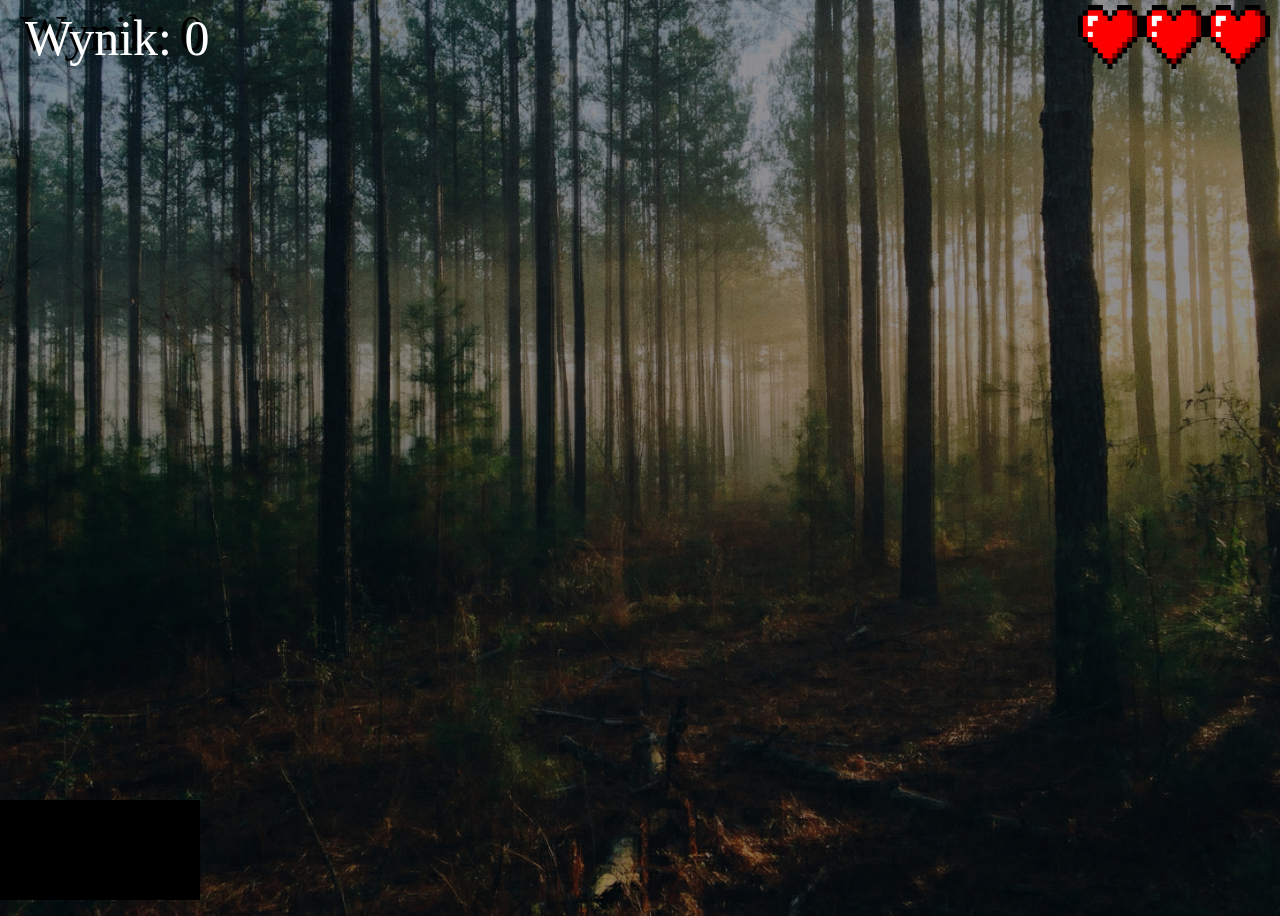
==== index.html @ 978c5ddf "Initial commit" ====
<!DOCTYPE html>
<html lang="en">
<head>
    <meta charset="UTF-8">
    <meta http-equiv="X-UA-Compatible" content="IE=edge">
    <meta name="viewport" content="width=device-width, initial-scale=1.0">
    <title>Gra edukacyjna</title>
    <link rel="stylesheet" href="style.css">
</head>
<body>
    <canvas id="canvas1"></canvas>

    <script src="script.js"></script>
</body>
</html>
---- style.css ----
body{
    width: 100vw;
    height: 100vh;
    overflow: hidden;
    background-image: url("assets/background.jpg");
    background-size: cover;
}
#canvas1{
    position: absolute;
    top: 0;
    left: 0;
    width: 100%;
    height: 100%;
}
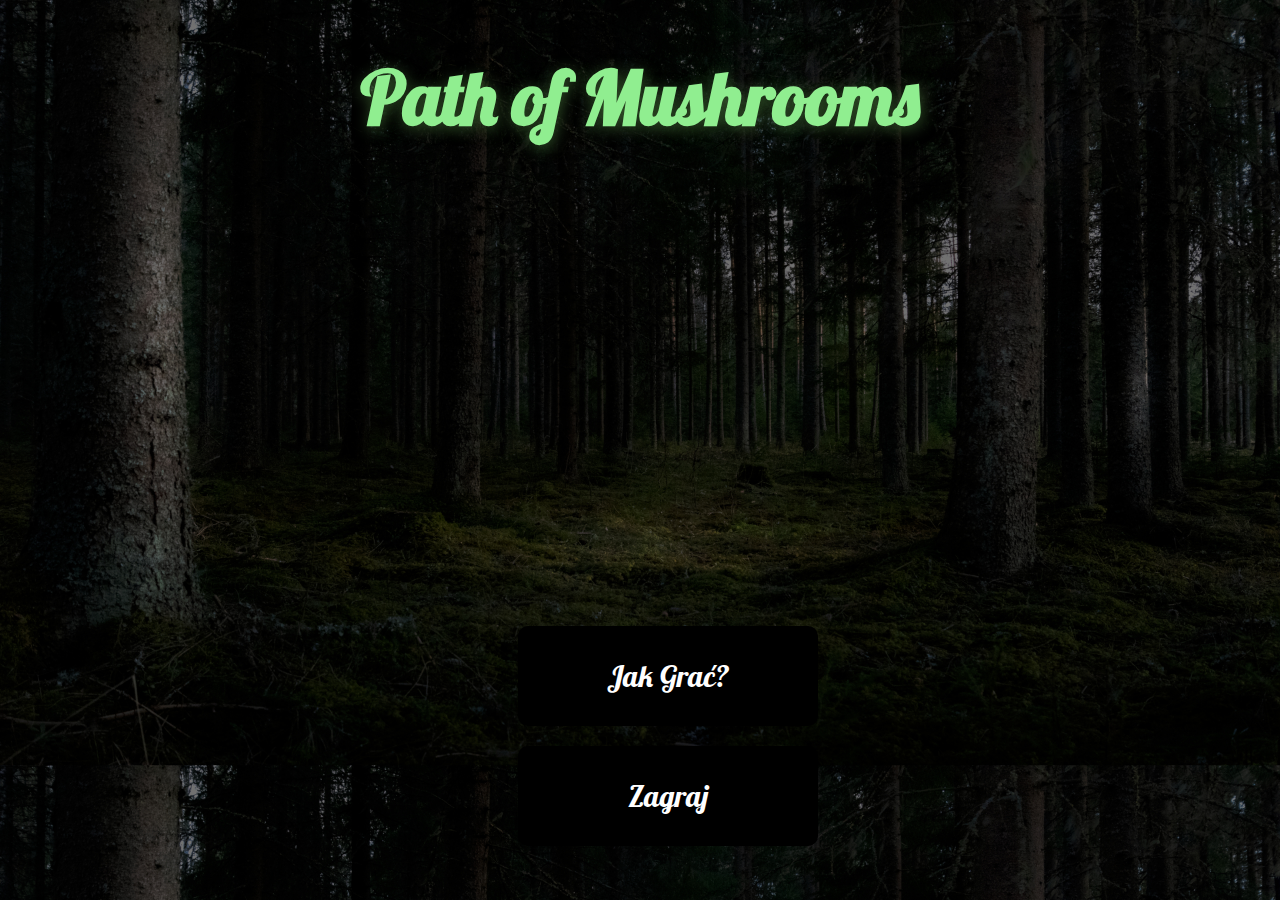
==== commit 3b35a252: "add main screen" ====
--- a/index.html
+++ b/index.html
@@ -4,12 +4,36 @@
     <meta charset="UTF-8">
     <meta http-equiv="X-UA-Compatible" content="IE=edge">
     <meta name="viewport" content="width=device-width, initial-scale=1.0">
-    <title>Gra edukacyjna</title>
     <link rel="stylesheet" href="style.css">
+    <title>Path Of Mushrooms</title>
 </head>
 <body>
-    <canvas id="canvas1"></canvas>
-
+    <header>
+        <h1 id="title">Path of Mushrooms</h1>
+    </header>
+    <main>
+        <div class="req hidden">
+            <ol>
+                <li>Graj na przeglądarce opartej na chromium</li>
+                <li>Graj na ekranie o rozdzielczości 1920x1080px</li>
+                <li>Graj na pełnym ekranie</li>
+            </ol>
+            <button class="menubtn" id="switchfscrn">Ustaw pełny ekran</button>
+        </div>
+        <div class="menubtns">
+            <ul>
+                <li>
+                    <button class="menubtn" id="reqbtn">Jak Grać?</button>
+                </li>
+                <li>
+                    <a href="/testowy poziom/index.html">
+                        <button class="menubtn">Zagraj</button>
+                    </a>
+                </li>
+            </ul>
+        </div>
+    </main>
+    <script src="https://ajax.googleapis.com/ajax/libs/jquery/3.6.1/jquery.min.js"></script>
     <script src="script.js"></script>
 </body>
 </html>--- a/style.css
+++ b/style.css
@@ -1,14 +1,76 @@
+@import url('https://fonts.googleapis.com/css2?family=Lobster&display=swap');
+@import url('https://fonts.googleapis.com/css2?family=Roboto:wght@500&display=swap');
+*{
+    color: white;
+}
+ul{
+    list-style: none;
+}
 body{
-    width: 100vw;
-    height: 100vh;
+    background-image: url('las.jpg');
+    background-size: cover;
     overflow: hidden;
-    background-image: url("assets/background.jpg");
-    background-size: cover;
 }
-#canvas1{
+#title{
+    font-family: 'Lobster', cursive;
+    font-size: 75px;
+    color: lightgreen;
+    text-align: center;
+    text-shadow: 1px 3px 15px rgb(49, 80, 40);
+    animation: titleanimation 2s linear 0s infinite alternate;
+}
+.menubtns{
+    display: flex;
+    justify-content: center;
+    flex-wrap: wrap;
     position: absolute;
-    top: 0;
-    left: 0;
+    top: 600px;
     width: 100%;
-    height: 100%;
+}
+.menubtn{
+    font-family: 'Lobster', cursive;
+    width: 300px;
+    height: 100px;
+    font-size: 30px;
+    margin: 10px;
+    border: 0px;
+    border-radius: 10px;
+    background-color: rgb(0, 0, 0);
+    transition: all 400ms;
+}
+.menubtn:hover{
+    background-color: lightgreen;
+    color: black;
+    cursor: pointer;
+}
+@keyframes titleanimation {
+    0%{
+        text-shadow: 1px 3px 5px rgb(49, 80, 40);
+    }
+    100%{
+        text-shadow: 1px 3px 15px rgb(0, 0, 0);
+    }
+}
+.req{
+    display: flex;
+    flex-wrap: wrap;
+    justify-content: center;
+    font-size: 20px;
+    border: 2px solid white;
+    border-radius: 5px;
+    padding: 30px;
+    background-color: rgba(0, 0, 0, 0.808);
+    width: 400px;
+    margin-left: auto;
+    margin-right: auto;
+}
+.req button{
+    margin: 10px;
+    height: 1.5em;
+}
+.hidden{
+    display: none;
+}
+.req ol{
+    font-family: 'Roboto', sans-serif;
 }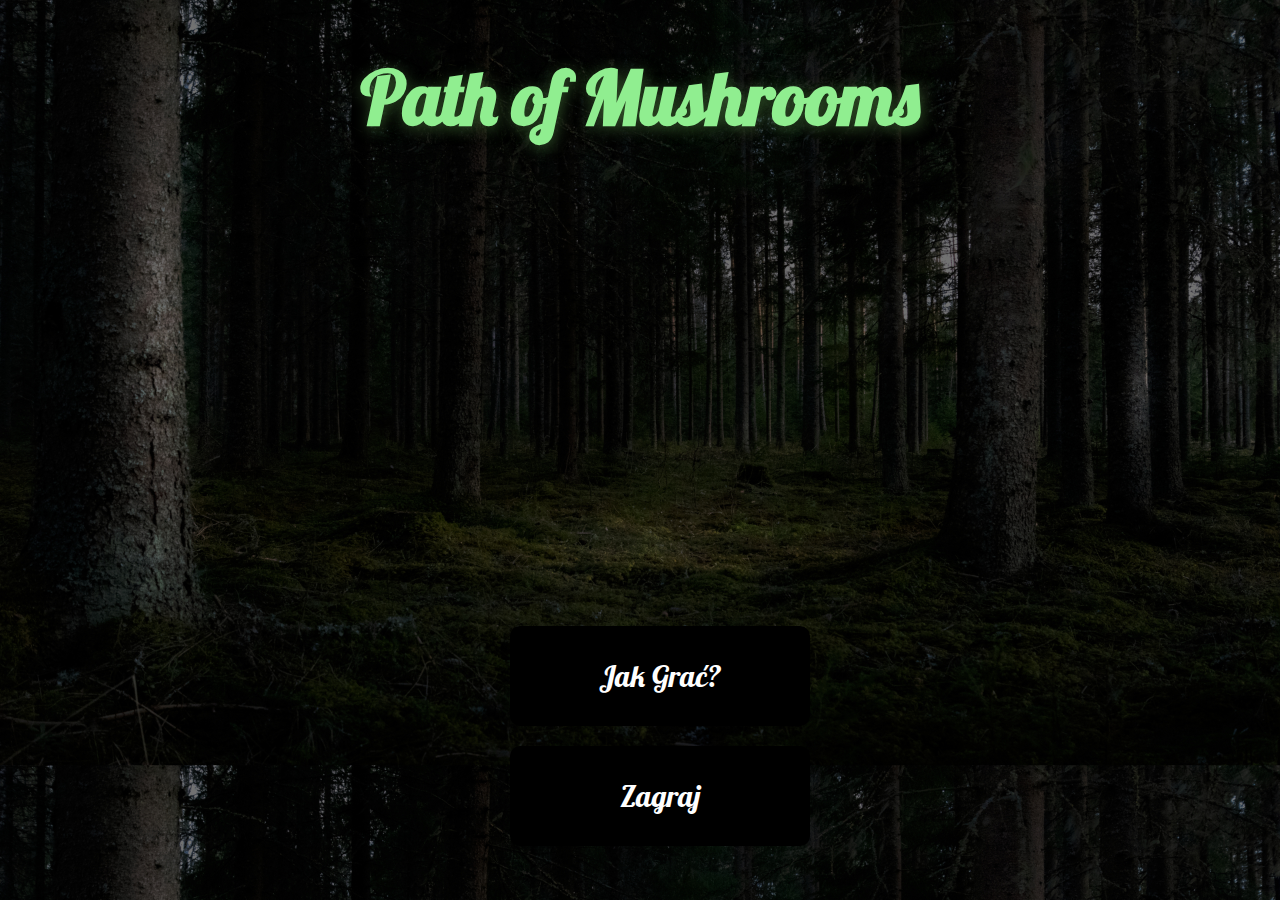
==== commit 55de3435: "loadscreen" ====
--- a/index.html
+++ b/index.html
@@ -15,10 +15,10 @@
         <div class="req hidden">
             <ol>
                 <li>Graj na przeglądarce opartej na chromium</li>
-                <li>Graj na ekranie o rozdzielczości 1920x1080px</li>
+                <li>Graj na komputerze</li>
                 <li>Graj na pełnym ekranie</li>
+                <li>Za każdego złapanego jadalnego grzyba zyskujesz 1 punkt, a za trującego - tracisz 1 życie</li>
             </ol>
-            <button class="menubtn" id="switchfscrn">Ustaw pełny ekran</button>
         </div>
         <div class="menubtns">
             <ul>
@@ -26,14 +26,13 @@
                     <button class="menubtn" id="reqbtn">Jak Grać?</button>
                 </li>
                 <li>
-                    <a href="/testowy poziom/index.html">
+                    <a href="main-game/index.html">
                         <button class="menubtn">Zagraj</button>
                     </a>
                 </li>
             </ul>
         </div>
     </main>
-    <script src="https://ajax.googleapis.com/ajax/libs/jquery/3.6.1/jquery.min.js"></script>
     <script src="script.js"></script>
 </body>
 </html>--- a/style.css
+++ b/style.css
@@ -9,7 +9,7 @@
 body{
     background-image: url('las.jpg');
     background-size: cover;
-    overflow: hidden;
+    overflow: auto;
 }
 #title{
     font-family: 'Lobster', cursive;
@@ -25,6 +25,8 @@
     flex-wrap: wrap;
     position: absolute;
     top: 600px;
+    left: 50%;
+    transform: translateX(-50%);
     width: 100%;
 }
 .menubtn{
